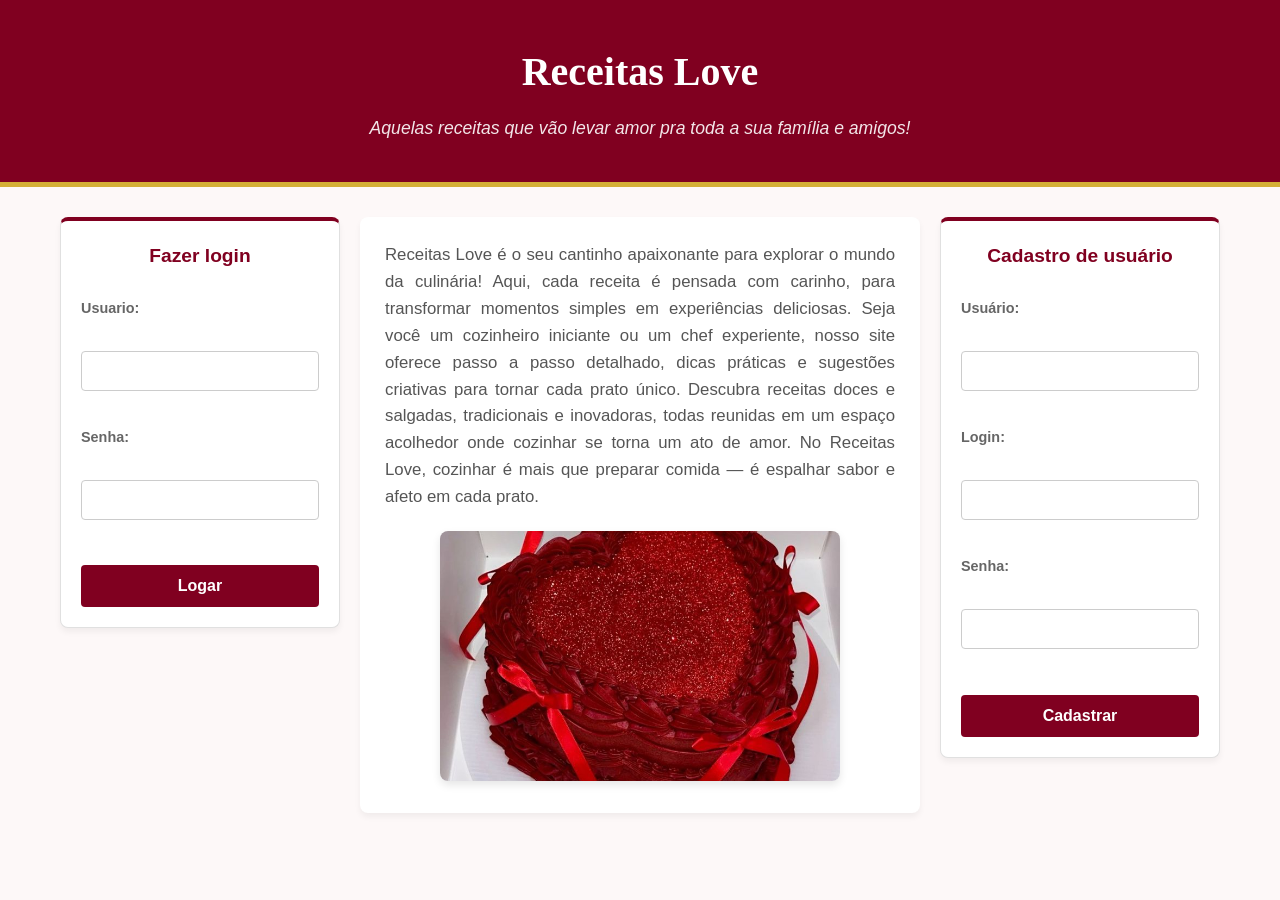
==== templates/index.html @ 371cdcb9 "first commit" ====
<!DOCTYPE html>
<html lang="pt-br">
<head>
    <meta charset="UTF-8">
    <title>Receitas love | Receitinhas</title>
    <link rel="stylesheet" href="../static/css/index.css">
</head>
<body>
    <div class="topo">
        <h1> Receitas Love</h1>
        <p> Aquelas receitas que vão levar amor pra toda a sua família e amigos!</p>
    </div>

    <div class="conteudo">
            <div class="col1">

                    <p>Fazer login</p>
                    <form action="/usuario/login" method="post">
                        <label>usuario:</label><br>
                        <input type="text" name="login"><br>
                        <label>senha:</label><br>
                        <input type="password" name="senha"><br>
                        <button type="submit">Logar</button>
                    </form>

            </div>
            <div class="col2">
                <p>Receitas Love é o seu cantinho apaixonante para explorar o mundo da culinária! Aqui, cada receita é pensada com carinho, para transformar momentos simples em experiências deliciosas. Seja você um cozinheiro iniciante ou um chef experiente,
                    nosso site oferece passo a passo detalhado, dicas práticas e sugestões criativas para tornar cada prato único. Descubra receitas doces e salgadas, tradicionais e inovadoras, todas reunidas em um espaço acolhedor onde cozinhar se torna um ato de amor. No Receitas Love, cozinhar é mais que preparar comida — é espalhar sabor e afeto em cada prato. </p>
                <img src="../static/image/download (2).jpg" width="400px" height=250px">

            </div>
            <div class="col3">

                    <p>Cadastro de usuário</p>
                    <form action="/usuario/cadastrar" method="post">
                        <label>Usuário:</label><br>
                        <input type="text" name="nome"><br>
                        <label>login:</label><br>
                        <input type="text" name="login"><br>
                        <label>senha:</label><br>
                        <input type="password" name="senha"><br>
                        <button type="submit">Cadastrar</button>
                    </form>

            </div>
        </div>

    </div>
</body>
</html>
---- static/css/index.css ----
/* ==========================================================================
   Configurações Gerais e Reset
   ========================================================================== */
* {
    margin: 0;
    padding: 0;
    box-sizing: border-box;
    font-family: 'Segoe UI', Tahoma, Geneva, Verdana, sans-serif;
}

body {
    background-color: #fdf8f8; /* Fundo levemente rosado/quente para combinar */
    color: #333;
    line-height: 1.6;
}

/* ==========================================================================
   Topo / Cabeçalho
   ========================================================================== */
.topo {
    background-color: #800020; /* Vermelho Bordô */
    color: #ffffff;
    text-align: center;
    padding: 40px 20px;
    border-bottom: 5px solid #d4af37; /* Detalhe em dourado para contrastar */
    margin-bottom: 30px;
}

.topo h1 {
    font-size: 2.5rem;
    margin-bottom: 10px;
    font-family: 'Georgia', serif; /* Fonte mais elegante para o título */
}

.topo p {
    font-size: 1.1rem;
    font-style: italic;
    opacity: 0.9;
}

/* ==========================================================================
   Layout do Conteúdo (Grid de 3 Colunas)
   ========================================================================== */
.conteudo {
    display: grid;
    grid-template-columns: 1fr 2fr 1fr; /* Colunas laterais menores, centro maior */
    gap: 20px;
    max-width: 1200px;
    margin: 0 auto;
    padding: 0 20px;
}

/* Estilização comum para as colunas laterais (Formulários) */
.col1, .col3 {
    background-color: #ffffff;
    border: 1px solid #e0e0e0;
    border-top: 4px solid #800020; /* Detalhe em bordô no topo do card */
    border-radius: 8px;
    padding: 20px;
    box-shadow: 0 4px 6px rgba(0, 0, 0, 0.05);
    height: fit-content; /* Ajusta a altura ao conteúdo */
}

.col1 p, .col3 p {
    font-size: 1.2rem;
    font-weight: bold;
    color: #800020;
    margin-bottom: 15px;
    text-align: center;
}

/* Coluna Central (Apresentação) */
.col2 {
    background-color: #ffffff;
    border-radius: 8px;
    padding: 25px;
    box-shadow: 0 4px 6px rgba(0, 0, 0, 0.05);
    text-align: center;
}

.col2 p {
    font-size: 1.05rem;
    color: #555;
    margin-bottom: 20px;
    text-align: justify; /* Alinha o texto das bordas */
}

.col2 img {
    border-radius: 8px;
    box-shadow: 0 4px 8px rgba(0, 0, 0, 0.1);
    object-fit: cover; /* Garante que a imagem não distorça */
    max-width: 100%; /* Torna a imagem responsiva */
}

/* ==========================================================================
   Formulários e Elementos de Entrada
   ========================================================================== */
form {
    display: flex;
    flex-direction: column;
}

label {
    font-size: 0.9rem;
    font-weight: 600;
    color: #666;
    margin-top: 10px;
    margin-bottom: 5px;
    text-transform: capitalize;
}

input[type="text"],
input[type="password"] {
    width: 100%;
    padding: 10px;
    border: 1px solid #ccc;
    border-radius: 4px;
    font-size: 1rem;
    transition: border-color 0.3s ease;
}

/* Efeito ao clicar no campo de texto */
input[type="text"]:focus,
input[type="password"]:focus {
    outline: none;
    border-color: #800020;
    background-color: #fff9f9;
}

button[type="submit"] {
    background-color: #800020;
    color: white;
    border: none;
    border-radius: 4px;
    padding: 12px;
    font-size: 1rem;
    font-weight: bold;
    cursor: pointer;
    margin-top: 20px;
    transition: background-color 0.3s ease, transform 0.1s ease;
}

/* Efeito ao passar o mouse no botão */
button[type="submit"]:hover {
    background-color: #5c0016; /* Bordô mais escuro */
}

/* Efeito de clique no botão */
button[type="submit"]:active {
    transform: scale(0.98);
}

/* ==========================================================================
   Responsividade (Para telas menores/celulares)
   ========================================================================== */
@media (max-width: 900px) {
    .conteudo {
        grid-template-columns: 1fr; /* Transforma as 3 colunas em uma linha por bloco */
        gap: 30px;
    }

    .col2 {
        grid-row: 1; /* Move o texto de apresentação para o topo no celular */
    }
}
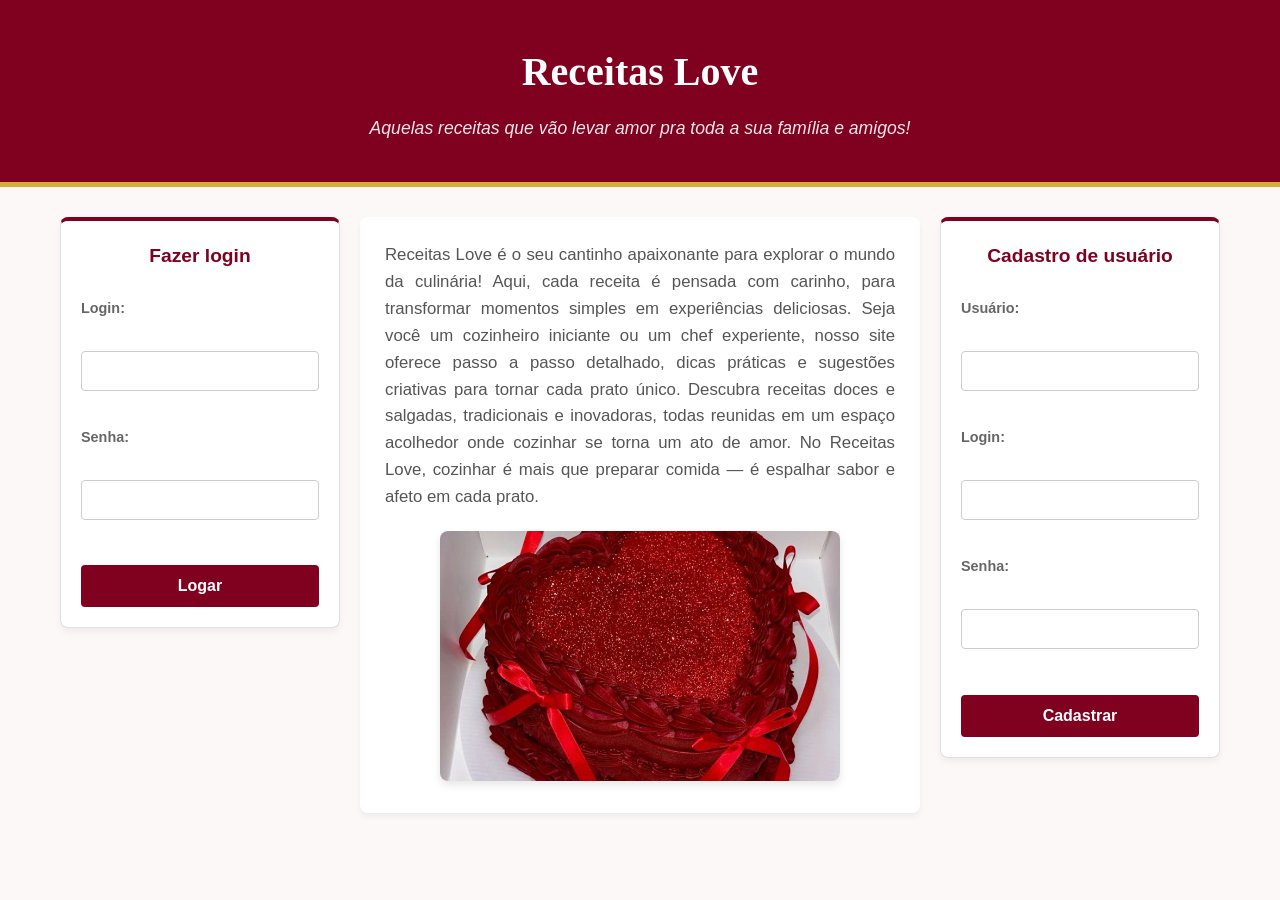
==== commit 50cd6ef3: "concertei o nome  login" ====
--- a/templates/index.html
+++ b/templates/index.html
@@ -16,7 +16,7 @@
 
                     <p>Fazer login</p>
                     <form action="/usuario/login" method="post">
-                        <label>usuario:</label><br>
+                        <label>Login:</label><br>
                         <input type="text" name="login"><br>
                         <label>senha:</label><br>
                         <input type="password" name="senha"><br>
